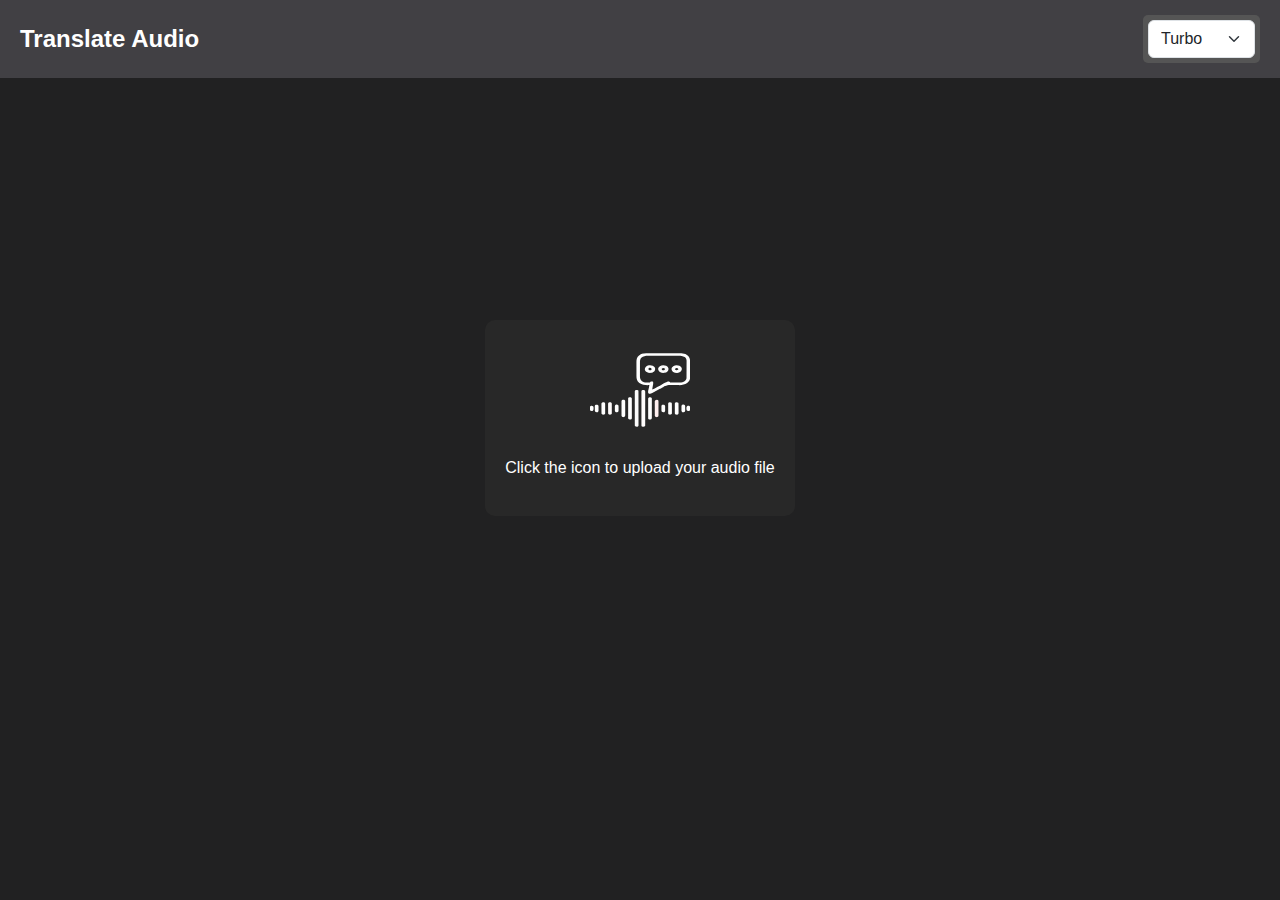
==== templates/index.html @ d2a8352f "Initialize project with basic structure for audio transcription" ====
<!DOCTYPE html>
<html lang="en">
<head>
    <meta charset="UTF-8">
    <meta name="viewport" content="width=device-width, initial-scale=1.0">
    <title>Audio Transcription</title>
    <link href="https://cdn.jsdelivr.net/npm/bootstrap@5.3.0-alpha1/dist/css/bootstrap.min.css" rel="stylesheet">
    <style>
        body {
            background-color: #212122; /* Dark background */
            color: #fff;
            margin: 0;
            padding: 0;
            font-family: Arial, sans-serif;
            display: flex;
            flex-direction: column;
            justify-content: flex-start; /* Align content to the top */
            align-items: center;
            position: relative;
            height: 100vh; /* Full height of the viewport */
        }
        /* Heading Box */
        .heading-box {
            background-color: #414044;
            padding: 15px 20px;
            width: 100%;
            text-align: center;
            font-size: 24px;
            font-weight: bold;
            display: flex;
            justify-content: space-between;
            align-items: center;
            position: fixed; /* Fix it to the top of the page */
            top: 0;
            left: 0;
            z-index: 10;
        }
        /* Dropdown inside heading box */
        .dropdown {
            background-color: #555555;
            border-radius: 5px;
            padding: 5px;
            z-index: 10;
        }
        .center-button {
            display: flex;
            flex-direction: column;
            align-items: center;
            justify-content: center;
            text-align: center;
            background-color: #282828; /* Box around the icon */
            padding: 20px;
            border-radius: 10px;
            margin-top: 25%; /* Add space below the fixed header */
        }
        .center-button label {
            cursor: pointer;
        }
        .center-button img {
            width: 100px;
            height: 100px;
        }
        .loading {
            display: none;
            text-align: center;
            margin-top: 20px;
        }
        .spinner-border {
            width: 3rem;
            height: 3rem;
        }
    </style>
</head>
<body>
    <!-- Heading Box with dropdown inside -->
    <div class="heading-box">
        <div>Translate Audio</div>
        <div class="dropdown">
            <select class="form-select" id="model" name="model">
                <option value="tiny">Tiny</option>
                <option value="base">Base</option>
                <option value="small">Small</option>
                <option value="medium">Medium</option>
                <option value="large">Large</option>
                <option value="turbo" selected>Turbo</option>
            </select>
        </div>
    </div>

    <!-- Center Button for Upload -->
    <div class="center-button">
        <label for="audio-upload">
            <img src="/src/icons/microphone-icon.svg" alt="Microphone Icon" class="microphone-icon">
        </label>
        <input type="file" id="audio-upload" name="audio" accept="audio/*" hidden>
        <p class="text-white mt-3">Click the icon to upload your audio file</p>
    </div>

    <!-- Loading Animation -->
    <div id="loading" class="loading">
        <div class="spinner-border text-primary" role="status">
            <span class="visually-hidden">Loading...</span>
        </div>
        <p class="text-white mt-2">Transcribing, please wait...</p>
    </div>

    <script>
        const uploadInput = document.getElementById('audio-upload');
        const loadingDiv = document.getElementById('loading');
        const modelDropdown = document.getElementById('model');

        uploadInput.addEventListener('change', async () => {
            // Show loading animation
            loadingDiv.style.display = 'block';

            const selectedModel = modelDropdown.value;
            const formData = new FormData();
            formData.append('audio', uploadInput.files[0]);
            formData.append('model', selectedModel);

            try {
                const response = await fetch('/transcribe', { method: 'POST', body: formData });
                const data = await response.json();

                if (response.ok) {
                    localStorage.setItem('transcriptData', JSON.stringify(data.segments));
                    localStorage.setItem('audioPath', data.audio_path);
                    window.location.href = '/results';
                } else {
                    alert('Failed to transcribe audio. Please try again.');
                }
            } catch (error) {
                console.error('Error:', error);
                alert('An error occurred. Please try again.');
            } finally {
                // Hide loading animation
                loadingDiv.style.display = 'none';
            }
        });
    </script>
</body>
</html>
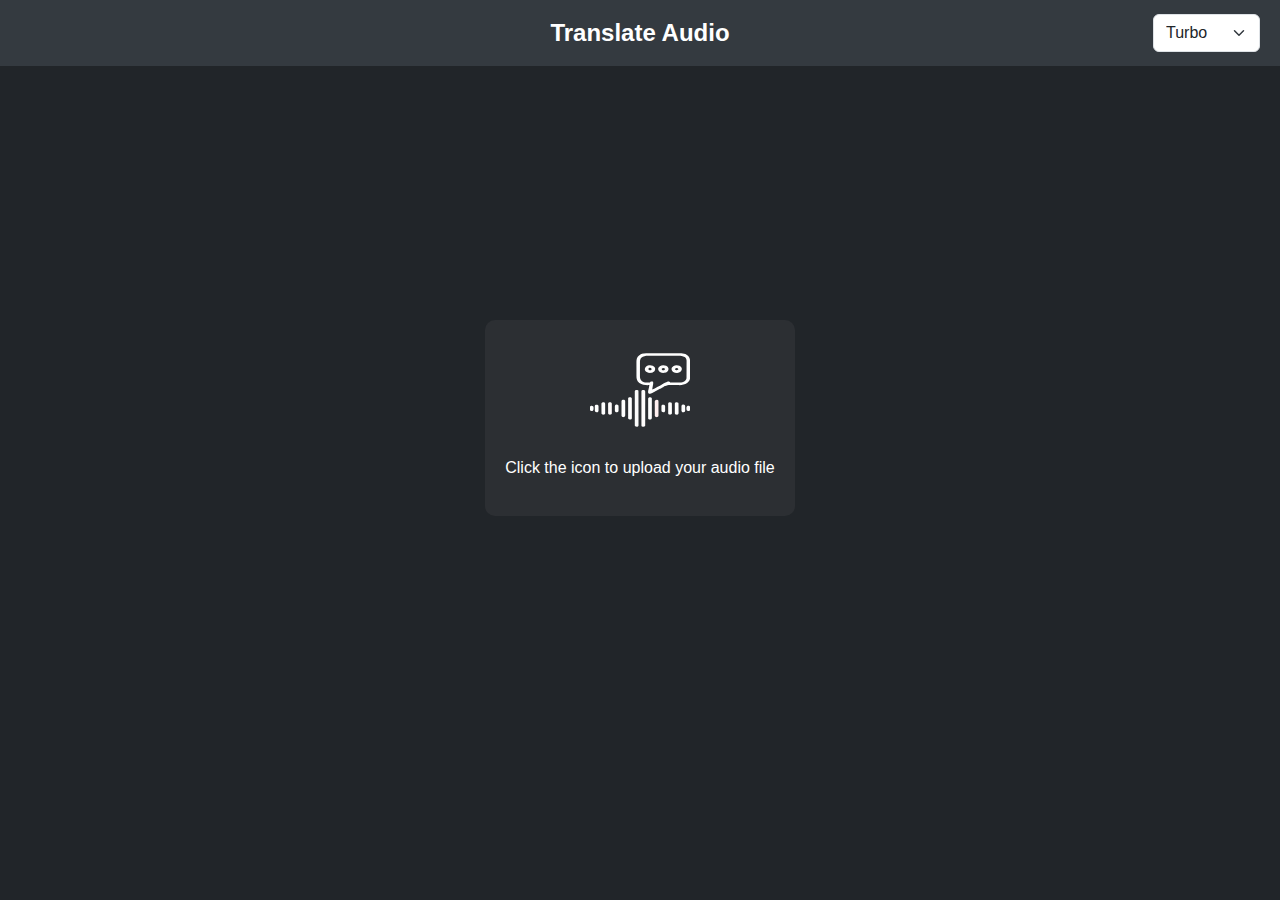
==== commit e067ba22: "Improve Transcription View" ====
--- a/templates/index.html
+++ b/templates/index.html
@@ -7,8 +7,8 @@
     <link href="https://cdn.jsdelivr.net/npm/bootstrap@5.3.0-alpha1/dist/css/bootstrap.min.css" rel="stylesheet">
     <style>
         body {
-            background-color: #212122; /* Dark background */
-            color: #fff;
+            background-color: #212529; /* Dark background */
+            color: #ffffff; /* White text */
             margin: 0;
             padding: 0;
             font-family: Arial, sans-serif;
@@ -19,55 +19,85 @@
             position: relative;
             height: 100vh; /* Full height of the viewport */
         }
+
         /* Heading Box */
         .heading-box {
-            background-color: #414044;
+            background-color: #343a40; /* Darker background for the heading */
             padding: 15px 20px;
             width: 100%;
             text-align: center;
             font-size: 24px;
             font-weight: bold;
             display: flex;
-            justify-content: space-between;
+            justify-content: center; /* Center the title horizontally */
             align-items: center;
             position: fixed; /* Fix it to the top of the page */
             top: 0;
             left: 0;
             z-index: 10;
         }
-        /* Dropdown inside heading box */
+
+        /* Dropdown inside heading box aligned to the left */
         .dropdown {
-            background-color: #555555;
-            border-radius: 5px;
-            padding: 5px;
+            position: absolute;
+            right: 20px; /* Align it to the left of the heading box */
+            top: 50%;
+            transform: translateY(-50%); /* Center the dropdown vertically */
             z-index: 10;
         }
+
+        /* Center Button for Upload */
         .center-button {
             display: flex;
             flex-direction: column;
             align-items: center;
             justify-content: center;
             text-align: center;
-            background-color: #282828; /* Box around the icon */
+            background-color: #2c2f33;
             padding: 20px;
             border-radius: 10px;
             margin-top: 25%; /* Add space below the fixed header */
         }
+
         .center-button label {
             cursor: pointer;
         }
+
         .center-button img {
             width: 100px;
             height: 100px;
         }
+
+        .center-button p {
+            color: #ccc;
+            margin-top: 15px;
+        }
+
+        /* Loading Animation */
         .loading {
             display: none;
             text-align: center;
             margin-top: 20px;
         }
+
         .spinner-border {
             width: 3rem;
             height: 3rem;
+        }
+
+        /* Button Style */
+        .btn-outline-light {
+            color: #ffffff;
+            border: 1px solid #ffffff;
+            padding: 8px 16px;
+            text-decoration: none;
+            border-radius: 5px;
+            transition: 0.3s;
+        }
+
+        .btn-outline-light:hover {
+            background-color: #ffffff;
+            color: #000000;
         }
     </style>
 </head>
@@ -77,12 +107,11 @@
         <div>Translate Audio</div>
         <div class="dropdown">
             <select class="form-select" id="model" name="model">
+                <option value="turbo" selected>Turbo</option>
+                <option value="large">Large</option>
+                <option value="medium">Medium</option>
+                <option value="small">Small</option>
                 <option value="tiny">Tiny</option>
-                <option value="base">Base</option>
-                <option value="small">Small</option>
-                <option value="medium">Medium</option>
-                <option value="large">Large</option>
-                <option value="turbo" selected>Turbo</option>
             </select>
         </div>
     </div>
@@ -139,4 +168,4 @@
         });
     </script>
 </body>
-</html>
+</html>